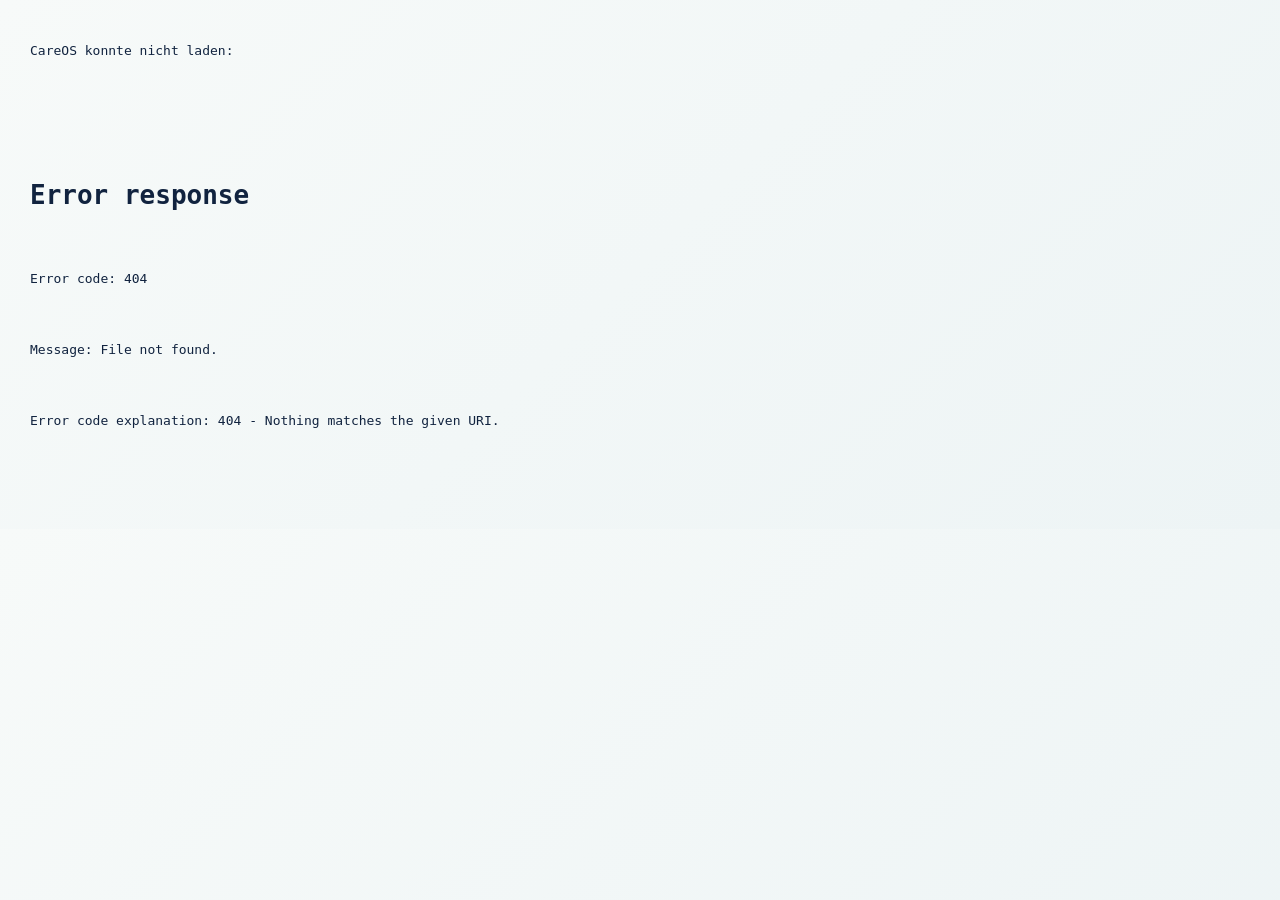
==== app/static/index.html @ ce286d82 "Publish runnable clinician-first V8 UI" ====
<!doctype html>
<html lang="de">
<head>
<meta charset="utf-8"/><meta name="viewport" content="width=device-width,initial-scale=1"/>
<title>CareOS V8 · Clinician Pilot</title>
<style>
:root{--ink:#11233f;--muted:#718096;--line:#e7edf3;--bg:#f4f8f7;--card:#fff;--green:#138a61;--green2:#eaf7f1;--blue:#326ce5;--blue2:#edf4ff;--red:#d64c4c;--red2:#fff0f0;--amber:#b87918;--amber2:#fff7e8;--shadow:0 16px 45px rgba(32,54,74,.08)}*{box-sizing:border-box}body{margin:0;font-family:Inter,ui-sans-serif,system-ui,-apple-system,Segoe UI,sans-serif;color:var(--ink);background:linear-gradient(135deg,#f7faf9,#edf4f5)}button,input{font:inherit}.shell{min-height:100vh;display:grid;grid-template-columns:230px 1fr}.side{background:rgba(255,255,255,.86);border-right:1px solid var(--line);padding:24px 18px;backdrop-filter:blur(12px);position:sticky;top:0;height:100vh}.brand{font-size:25px;font-weight:850;letter-spacing:-.5px;margin:3px 10px 28px}.brand b{color:var(--green)}.pill{display:inline-block;font-size:11px;padding:3px 7px;border-radius:999px;background:var(--green2);color:var(--green);vertical-align:3px;margin-left:5px}.nav{display:grid;gap:7px}.nav button{border:0;background:transparent;text-align:left;padding:12px 13px;border-radius:12px;color:#34445e;cursor:pointer}.nav button.active{background:var(--green2);color:#075c40;font-weight:750}.side-note{position:absolute;left:18px;right:18px;bottom:22px;border:1px solid var(--line);border-radius:16px;padding:15px;background:#fbfdfd}.side-note strong{display:block;margin-bottom:7px}.side-note small{color:var(--muted);line-height:1.45}.main{padding:26px;max-width:1500px;width:100%;margin:auto}.top{display:flex;align-items:center;justify-content:space-between;margin-bottom:20px}.top h1{font-size:31px;letter-spacing:-1px;margin:0}.sub{color:var(--muted);margin-top:5px}.status{background:white;border:1px solid var(--line);padding:8px 12px;border-radius:999px;font-size:13px}.status:before{content:"";display:inline-block;width:8px;height:8px;border-radius:50%;background:#29b177;margin-right:8px}.grid{display:grid;grid-template-columns:315px minmax(440px,1fr) 310px;gap:16px}.card{background:rgba(255,255,255,.94);border:1px solid var(--line);border-radius:20px;box-shadow:var(--shadow)}.patients{padding:16px}.search{width:100%;border:1px solid var(--line);background:#f9fbfc;border-radius:12px;padding:11px 12px;outline:none}.search:focus{border-color:#a8cfbd;box-shadow:0 0 0 3px #e9f6f0}.patient-list{display:grid;gap:9px;margin-top:14px}.patient{border:1px solid var(--line);border-radius:14px;padding:13px;cursor:pointer;display:grid;grid-template-columns:42px 1fr auto;gap:10px;align-items:center;background:white}.patient.active{border-color:#5fbb94;box-shadow:0 0 0 2px #eaf7f1}.avatar{width:42px;height:42px;border-radius:50%;display:grid;place-items:center;background:linear-gradient(135deg,#d8efe4,#e8efff);font-weight:800}.patient strong{font-size:14px}.meta{font-size:11px;color:var(--muted);margin-top:3px}.badge{font-size:10px;padding:5px 7px;border-radius:999px;white-space:nowrap}.attention{background:var(--red2);color:var(--red)}.review{background:var(--amber2);color:var(--amber)}.ready{background:var(--green2);color:var(--green)}.focus{padding:20px}.patient-head{display:flex;justify-content:space-between;align-items:start;border-bottom:1px solid var(--line);padding-bottom:15px}.patient-head h2{margin:0;font-size:24px}.tabs{display:flex;gap:8px;margin:14px 0 18px}.tabs button{border:0;border-radius:10px;padding:8px 10px;background:#f4f7f9;color:#52627b;cursor:pointer}.tabs .active{background:var(--green2);color:var(--green);font-weight:750}.focus h3{font-size:20px;margin:6px 0 4px}.fact-grid{display:grid;gap:10px;margin:15px 0}.fact{display:grid;grid-template-columns:8px 1fr auto;gap:11px;border:1px solid var(--line);border-radius:14px;padding:13px;align-items:center}.fact:before{content:"";height:100%;border-radius:999px;background:var(--blue)}.fact.danger:before{background:var(--red)}.fact.success:before{background:var(--green)}.fact.warning:before{background:#d99a33}.fact b{display:block;font-size:13px;margin-bottom:4px}.fact .value{font-size:14px}.source{font-size:11px;color:var(--muted);margin-top:4px}.jump{border:1px solid var(--line);background:#fff;border-radius:10px;padding:7px 9px;cursor:pointer;color:#516179}.next{margin-top:14px;border-radius:14px;padding:13px;background:var(--green2);color:#155b43;font-size:13px}.ask{margin-top:14px;display:flex;gap:8px}.ask input{flex:1;border:1px solid var(--line);border-radius:12px;padding:11px}.ask button,.primary{border:0;background:var(--green);color:white;border-radius:12px;padding:11px 14px;font-weight:750;cursor:pointer}.answer{margin-top:9px;background:#f8fafb;border:1px solid var(--line);border-radius:12px;padding:11px;font-size:13px;display:none}.timeline{padding:18px}.timeline h3{margin:0 0 12px}.filterbar{display:flex;gap:8px;margin-bottom:12px}.filterbar input{flex:1;border:1px solid var(--line);border-radius:11px;padding:10px}.timeline-list{display:grid;gap:5px;max-height:590px;overflow:auto;padding-right:4px}.event{display:grid;grid-template-columns:48px 66px 1fr;gap:10px;padding:10px 3px;border-bottom:1px solid #edf1f4}.event .time{font-size:11px;color:var(--muted)}.chip{align-self:start;text-align:center;font-size:10px;padding:4px 6px;border-radius:7px;background:var(--blue2);color:var(--blue)}.chip.red{background:var(--red2);color:var(--red)}.chip.mint{background:var(--green2);color:var(--green)}.chip.orange{background:#fff3e7;color:#b26718}.chip.violet{background:#f2edff;color:#7356c8}.chip.gray{background:#f0f3f5;color:#647181}.event strong{font-size:12.5px}.event p{margin:3px 0;color:#4f6077;font-size:12px;line-height:1.35}.event small{color:#91a0b1}.footerline{display:flex;gap:9px;margin-top:16px;flex-wrap:wrap}.ghost{border:1px solid var(--line);background:white;border-radius:11px;padding:9px 11px;cursor:pointer;color:#3e5068}.overlay{position:fixed;inset:0;background:rgba(18,35,55,.34);display:none;align-items:flex-start;justify-content:center;padding-top:12vh;z-index:5}.overlay.show{display:flex}.modal{width:min(650px,90vw);background:white;border-radius:19px;box-shadow:0 30px 90px rgba(0,0,0,.2);padding:18px}.modal input{width:100%;padding:13px;border:1px solid var(--line);border-radius:12px}.cmds{display:grid;gap:6px;margin-top:10px}.cmd{padding:10px;border-radius:10px;background:#f7f9fa;cursor:pointer}.hint{font-size:11px;color:var(--muted);margin-top:8px}@media(max-width:1100px){.shell{grid-template-columns:78px 1fr}.side{padding:20px 10px}.brand{font-size:17px;margin-left:4px}.nav button{font-size:0}.nav button:before{font-size:18px}.side-note{display:none}.grid{grid-template-columns:270px 1fr}.timeline{grid-column:1/-1}}@media(max-width:760px){.shell{display:block}.side{height:auto;position:static;border-right:0;border-bottom:1px solid var(--line)}.nav{display:flex;overflow:auto}.nav button{font-size:12px;white-space:nowrap}.main{padding:14px}.top{align-items:flex-start}.top h1{font-size:25px}.grid{display:block}.patients,.focus,.timeline{margin-bottom:12px}}
</style>
</head>
<body>
<div class="shell">
<aside class="side"><div class="brand">Care<b>OS</b><span class="pill">V8</span></div><div class="nav"><button class="active" onclick="showHome()">◉ Versorgung</button><button onclick="documentMode()">▣ Dokumentation</button><button onclick="location.href='/platform'">⚙ Platform Lab</button></div><div class="side-note"><strong>Weniger suchen.<br/>Mehr Zeit für Patienten.</strong><small>FHIR + alte Dokumente + Pflege + Fax in einer ruhigen Arbeitsoberfläche. Synthetic pilot only.</small></div></aside>
<main class="main"><div class="top"><div><h1>Was braucht gerade dich?</h1><div class="sub">Ein Patient. Die wenigen Dinge, die jetzt zählen. Jede Aussage mit Quelle.</div></div><div class="status">Im Dienst · Pilot</div></div>
<div class="grid">
<section class="card patients"><input id="patientSearch" class="search" placeholder="Patient suchen · Ctrl+K"/><div id="patients" class="patient-list"></div></section>
<section class="card focus"><div class="patient-head"><div><h2 id="pname">Patient</h2><div id="pmeta" class="meta"></div></div><span id="pstatus" class="badge ready"></span></div><div class="tabs"><button class="active" onclick="showHome()">Heute</button><button onclick="showTimeline()">Verlauf</button><button onclick="documentMode()">Dokumentation</button></div><h3 id="focusHeadline">—</h3><div id="facts" class="fact-grid"></div><div id="next" class="next"></div><div class="ask"><input id="askInput" placeholder="Im Verlauf fragen, z. B. „letzte Nierenfunktion“"/><button onclick="askHistory()">Finden</button></div><div id="answer" class="answer"></div><div class="footerline"><button class="ghost" onclick="showTimeline()">V · Vollständiger Verlauf</button><button class="ghost" onclick="documentMode()">N · Notiz dokumentieren</button><button class="ghost" onclick="location.href='/platform'">Platform Lab →</button></div></section>
<section class="card timeline"><h3>Patientenverlauf</h3><div class="filterbar"><input id="timelineSearch" placeholder="/ Verlauf durchsuchen" oninput="loadTimeline(this.value)"/></div><div id="timeline" class="timeline-list"></div></section>
</div></main></div>
<div id="palette" class="overlay" onclick="if(event.target===this)closePalette()"><div class="modal"><input id="paletteInput" placeholder="Patient oder Aktion suchen…" oninput="renderPalette(this.value)"/><div id="commands" class="cmds"></div><div class="hint">Enter/Click auswählen · Esc schließen</div></div></div>
<script>
let patients=[],current='farid';const $=id=>document.getElementById(id);
async function api(url,opts){const r=await fetch(url,opts);if(!r.ok)throw new Error(await r.text());return r.json()}
function toneClass(status){return status==='attention'?'attention':status==='review'?'review':'ready'}
async function init(){patients=await api('/api/patients');renderPatients();await selectPatient(current);$('patientSearch').addEventListener('input',e=>renderPatients(e.target.value));renderPalette('')}
function renderPatients(q=''){const n=q.toLowerCase();$('patients').innerHTML=patients.filter(p=>!n||(`${p.name} ${p.patient_no}`).toLowerCase().includes(n)).map(p=>`<div class="patient ${p.id===current?'active':''}" onclick="selectPatient('${p.id}')"><div class="avatar">${p.initials}</div><div><strong>${p.name}</strong><div class="meta">${p.dob} · ${p.ward}</div></div><span class="badge ${toneClass(p.status)}">${p.status_label}</span></div>`).join('')}
async function selectPatient(id){current=id;const p=patients.find(x=>x.id===id);$('pname').textContent=p.name;$('pmeta').textContent=`${p.dob} · ID ${p.patient_no} · ${p.ward}`;$('pstatus').textContent=p.status_label;$('pstatus').className='badge '+toneClass(p.status);renderPatients($('patientSearch').value);await Promise.all([loadFocus(),loadTimeline('')])}
async function loadFocus(){const f=await api(`/api/patients/${current}/focus`);$('focusHeadline').textContent=f.headline;$('facts').innerHTML=f.facts.map(x=>`<div class="fact ${x.tone}"><div></div><div><b>${x.label}</b><div class="value">${x.value}</div><div class="source">Quelle: ${x.source}</div></div><button class="jump" onclick="jumpSearch('${(x.search||'').replaceAll("'","\\'")}')">Quelle</button></div>`).join('');$('next').textContent='Nächster Schritt · '+f.next_action}
async function loadTimeline(q=''){const data=await api(`/api/patients/${current}/timeline?q=${encodeURIComponent(q)}`);$('timeline').innerHTML=data.items.length?data.items.map(x=>`<div class="event"><div class="time">${x.day}<br>${x.time}</div><span class="chip ${x.source_class||''}">${x.source}</span><div><strong>${x.title}</strong><p>${x.summary}</p><small>${x.source_ref||x.author||''}</small></div></div>`).join(''):'<div class="meta">Nichts Eindeutiges gefunden. CareOS erfindet keinen Treffer.</div>'}
function jumpSearch(q){$('timelineSearch').value=q;loadTimeline(q);$('timelineSearch').focus()}
async function askHistory(){const q=$('askInput').value.trim();const box=$('answer');if(!q)return;let term=q;if(/nieren|kreat|egfr/i.test(q))term='Krea';else if(/allerg|antibiot/i.test(q))term='Allerg';else if(/medik/i.test(q))term='Ramipril';const data=await api(`/api/patients/${current}/timeline?q=${encodeURIComponent(term)}`);box.style.display='block';box.innerHTML=data.items.length?`<b>${data.items[0].title}</b><br>${data.items[0].summary}<div class="source">Quelle: ${data.items[0].source_ref||data.items[0].source}</div>`:'Nichts Eindeutiges gefunden. Bitte Verlauf oder Primärquelle prüfen.'}
function showHome(){loadFocus();document.querySelector('.focus').scrollIntoView({behavior:'smooth',block:'start'})}
function showTimeline(){$('timelineSearch').focus();document.querySelector('.timeline').scrollIntoView({behavior:'smooth',block:'start'})}
async function documentMode(){try{const d=await api(`/api/patients/${current}/documentation`);$('focusHeadline').textContent='Einmal dokumentieren. Mehrfach vorbereiten.';$('facts').innerHTML=`<div class="fact success"><div></div><div><b>Originale Notiz</b><div class="value">${d.note}</div><div class="source">Quelle bleibt unverändert erhalten.</div></div></div><div class="fact"><div></div><div><b>Übergabe vorbereitet</b><div class="value">${d.handover}</div></div></div><div class="fact warning"><div></div><div><b>Aufgaben erkannt</b><div class="value">${d.tasks.join(' · ')}</div></div></div>`;$('next').textContent='Menschliche Freigabe erforderlich · keine automatische klinische Übernahme.'}catch(e){$('focusHeadline').textContent='Für diesen synthetischen Fall liegt keine Dokumentationsdemo vor.'}}
function openPalette(){renderPalette('');$('palette').classList.add('show');setTimeout(()=>$('paletteInput').focus(),20)}function closePalette(){$('palette').classList.remove('show');$('paletteInput').blur()}
function renderPalette(q){q=(q||'').toLowerCase();let cmds=[...patients.map(p=>({label:'Patient · '+p.name,action:()=>{selectPatient(p.id);closePalette()}})),{label:'Aktion · Verlauf durchsuchen',action:()=>{closePalette();showTimeline()}},{label:'Aktion · Neue Dokumentation',action:()=>{closePalette();documentMode()}},{label:'Engineering · Platform Lab',action:()=>location.href='/platform'}].filter(x=>!q||x.label.toLowerCase().includes(q));$('commands').innerHTML=cmds.map((x,i)=>`<div class="cmd" data-i="${i}">${x.label}</div>`).join('');[...$('commands').children].forEach((el,i)=>el.onclick=cmds[i].action)}
document.addEventListener('keydown',e=>{const typing=['INPUT','TEXTAREA'].includes(document.activeElement.tagName);if((e.ctrlKey||e.metaKey)&&e.key.toLowerCase()==='k'){e.preventDefault();openPalette();return}if(e.key==='Escape'){closePalette();return}if(typing)return;if(e.key.toLowerCase()==='v')showTimeline();if(e.key.toLowerCase()==='n')documentMode();if(e.key==='/'){e.preventDefault();showTimeline()}});init().catch(e=>document.body.innerHTML='<pre style="padding:30px">CareOS konnte nicht laden: '+e.message+'</pre>')
</script>
</body></html>
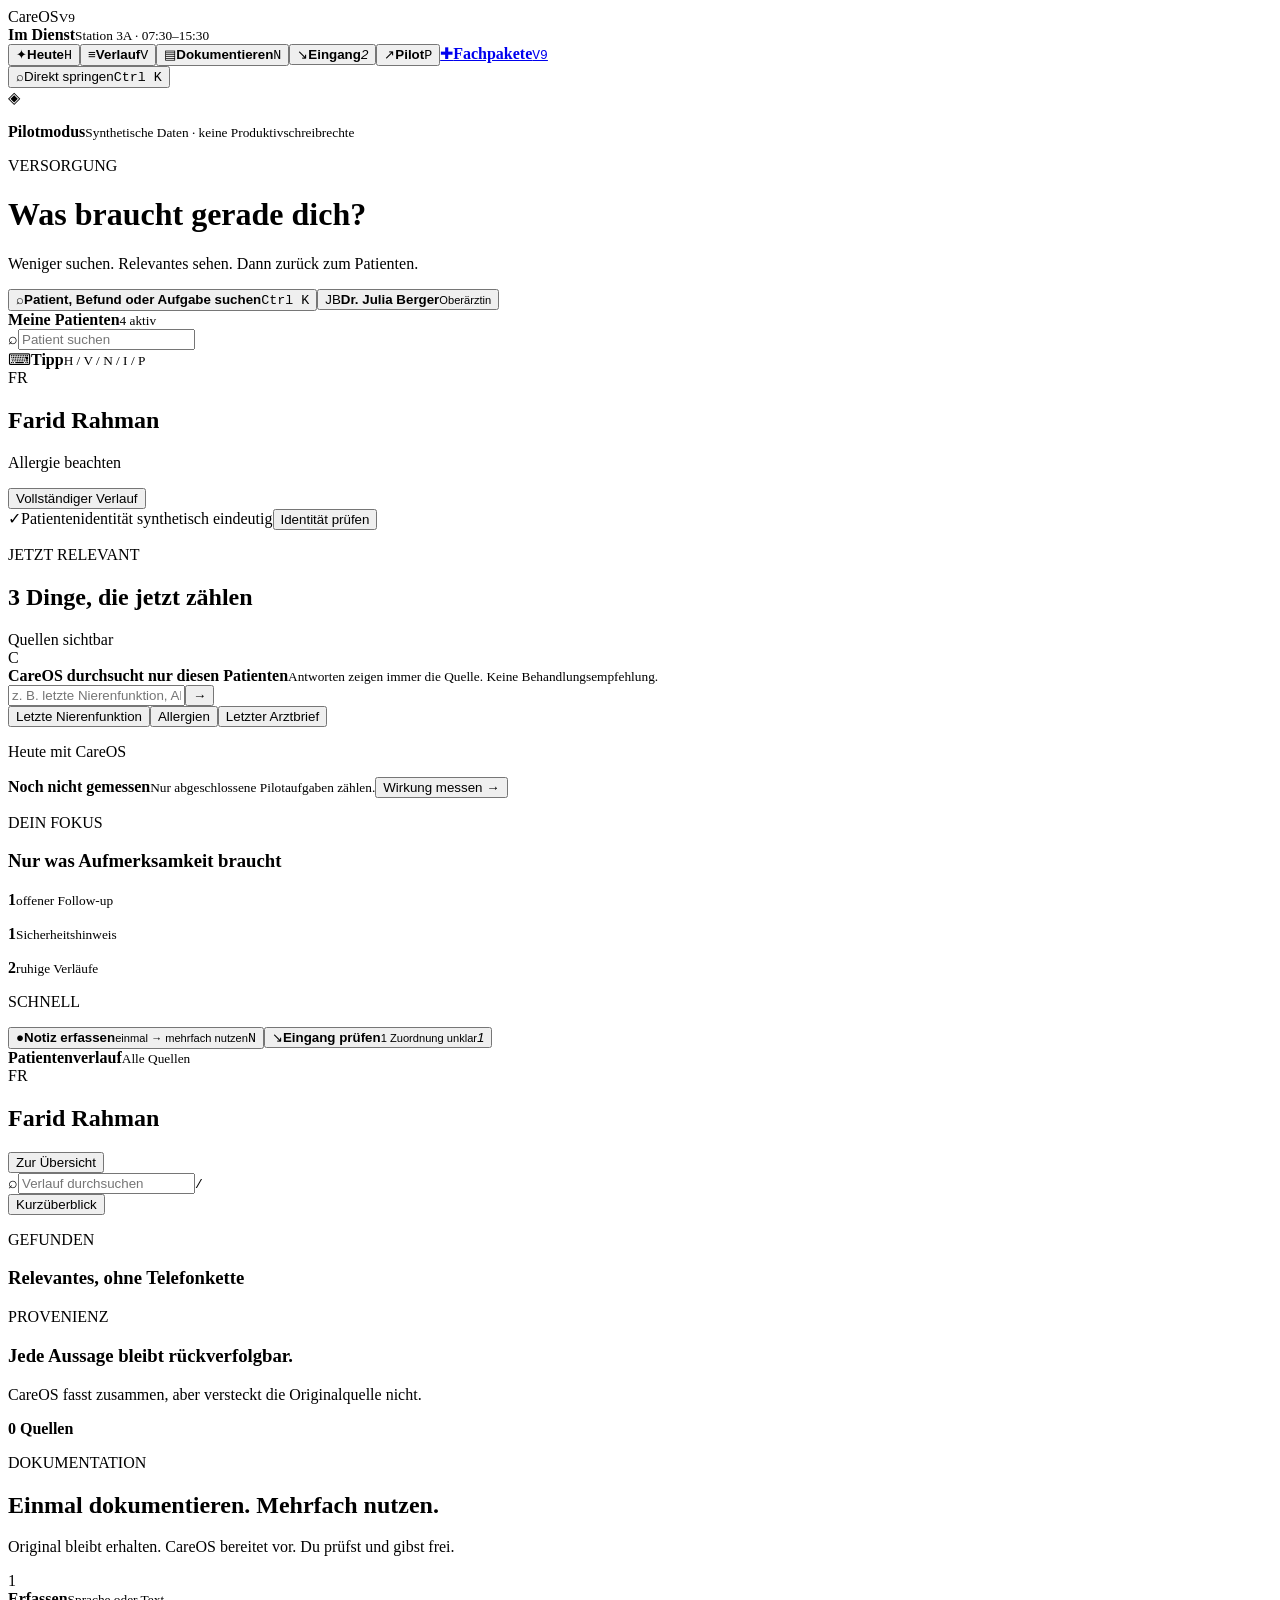
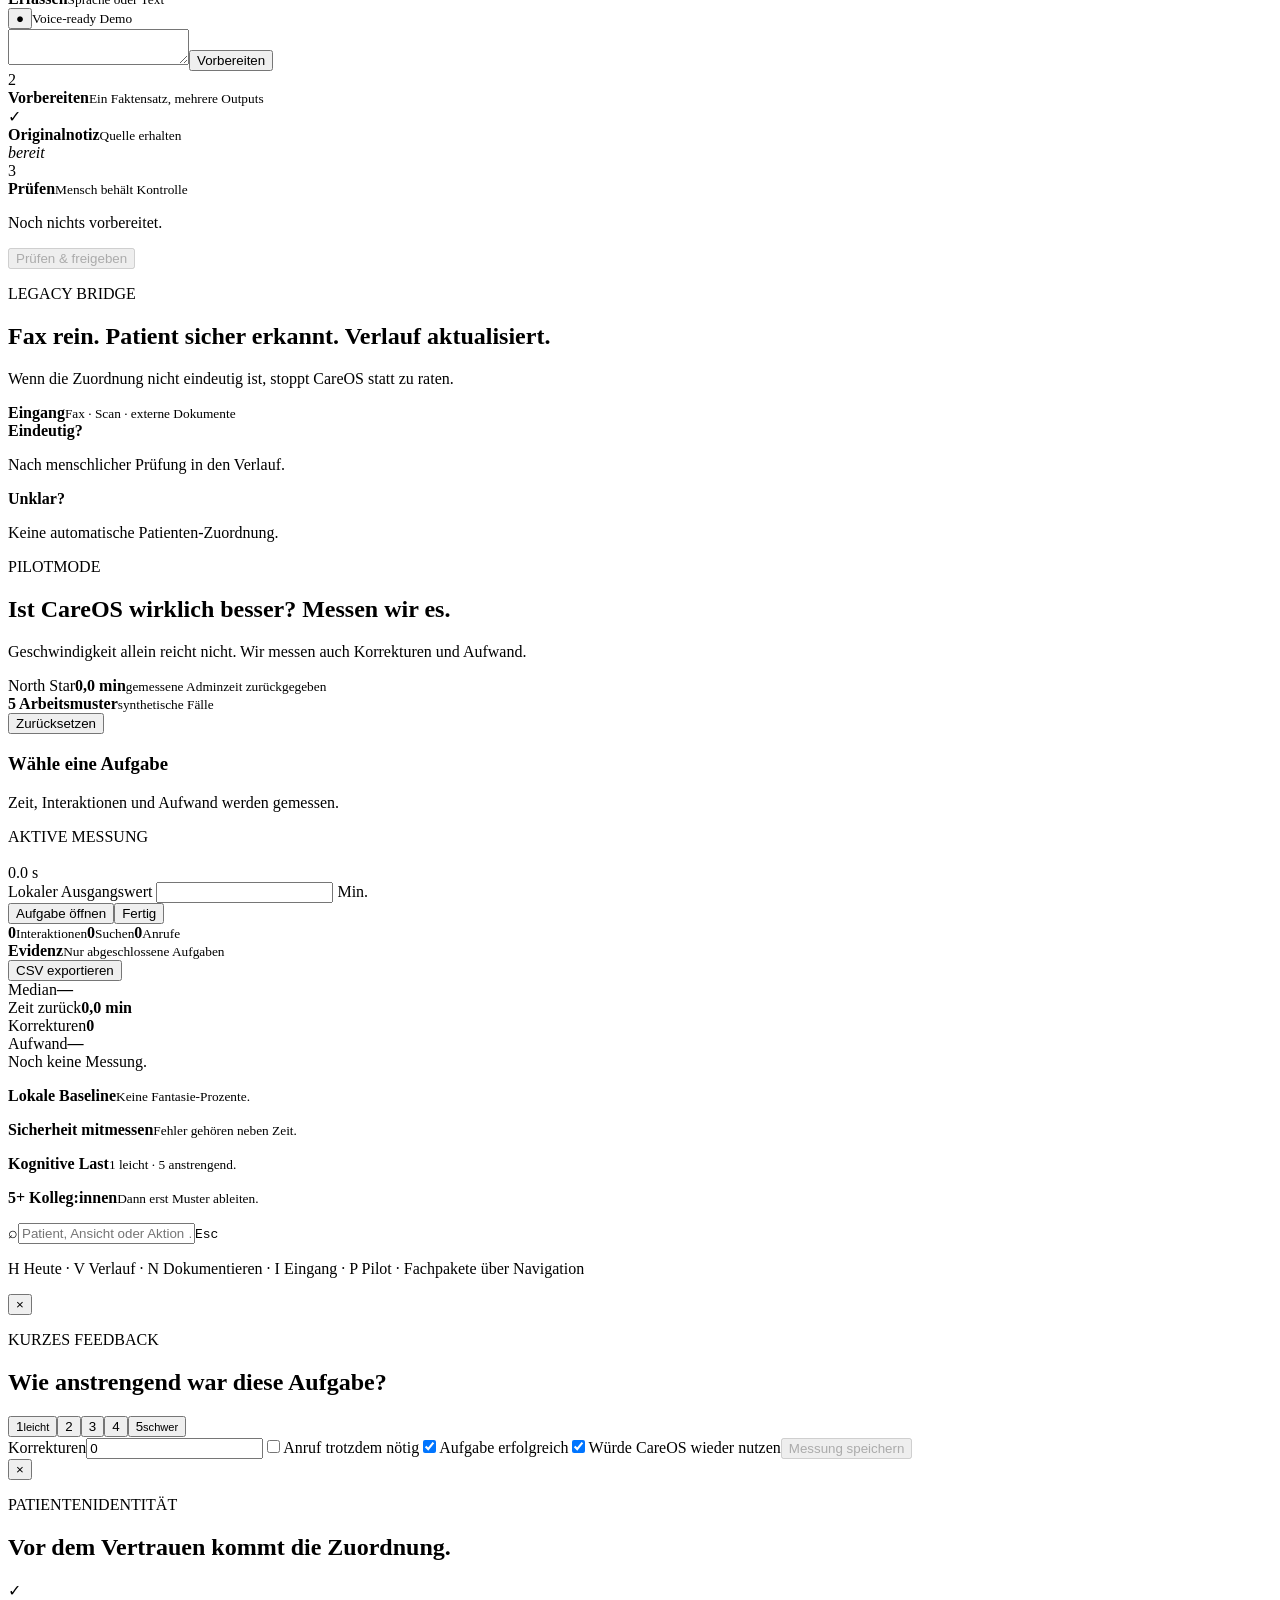
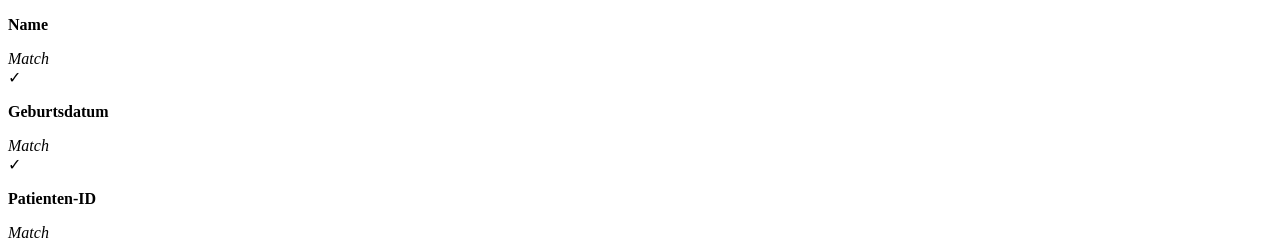
==== commit 8b6b9065: "Ship V9 clinician home with specialty navigation" ====
--- a/app/static/index.html
+++ b/app/static/index.html
@@ -1,38 +1,7 @@
-<!doctype html>
-<html lang="de">
-<head>
-<meta charset="utf-8"/><meta name="viewport" content="width=device-width,initial-scale=1"/>
-<title>CareOS V8 · Clinician Pilot</title>
-<style>
-:root{--ink:#11233f;--muted:#718096;--line:#e7edf3;--bg:#f4f8f7;--card:#fff;--green:#138a61;--green2:#eaf7f1;--blue:#326ce5;--blue2:#edf4ff;--red:#d64c4c;--red2:#fff0f0;--amber:#b87918;--amber2:#fff7e8;--shadow:0 16px 45px rgba(32,54,74,.08)}*{box-sizing:border-box}body{margin:0;font-family:Inter,ui-sans-serif,system-ui,-apple-system,Segoe UI,sans-serif;color:var(--ink);background:linear-gradient(135deg,#f7faf9,#edf4f5)}button,input{font:inherit}.shell{min-height:100vh;display:grid;grid-template-columns:230px 1fr}.side{background:rgba(255,255,255,.86);border-right:1px solid var(--line);padding:24px 18px;backdrop-filter:blur(12px);position:sticky;top:0;height:100vh}.brand{font-size:25px;font-weight:850;letter-spacing:-.5px;margin:3px 10px 28px}.brand b{color:var(--green)}.pill{display:inline-block;font-size:11px;padding:3px 7px;border-radius:999px;background:var(--green2);color:var(--green);vertical-align:3px;margin-left:5px}.nav{display:grid;gap:7px}.nav button{border:0;background:transparent;text-align:left;padding:12px 13px;border-radius:12px;color:#34445e;cursor:pointer}.nav button.active{background:var(--green2);color:#075c40;font-weight:750}.side-note{position:absolute;left:18px;right:18px;bottom:22px;border:1px solid var(--line);border-radius:16px;padding:15px;background:#fbfdfd}.side-note strong{display:block;margin-bottom:7px}.side-note small{color:var(--muted);line-height:1.45}.main{padding:26px;max-width:1500px;width:100%;margin:auto}.top{display:flex;align-items:center;justify-content:space-between;margin-bottom:20px}.top h1{font-size:31px;letter-spacing:-1px;margin:0}.sub{color:var(--muted);margin-top:5px}.status{background:white;border:1px solid var(--line);padding:8px 12px;border-radius:999px;font-size:13px}.status:before{content:"";display:inline-block;width:8px;height:8px;border-radius:50%;background:#29b177;margin-right:8px}.grid{display:grid;grid-template-columns:315px minmax(440px,1fr) 310px;gap:16px}.card{background:rgba(255,255,255,.94);border:1px solid var(--line);border-radius:20px;box-shadow:var(--shadow)}.patients{padding:16px}.search{width:100%;border:1px solid var(--line);background:#f9fbfc;border-radius:12px;padding:11px 12px;outline:none}.search:focus{border-color:#a8cfbd;box-shadow:0 0 0 3px #e9f6f0}.patient-list{display:grid;gap:9px;margin-top:14px}.patient{border:1px solid var(--line);border-radius:14px;padding:13px;cursor:pointer;display:grid;grid-template-columns:42px 1fr auto;gap:10px;align-items:center;background:white}.patient.active{border-color:#5fbb94;box-shadow:0 0 0 2px #eaf7f1}.avatar{width:42px;height:42px;border-radius:50%;display:grid;place-items:center;background:linear-gradient(135deg,#d8efe4,#e8efff);font-weight:800}.patient strong{font-size:14px}.meta{font-size:11px;color:var(--muted);margin-top:3px}.badge{font-size:10px;padding:5px 7px;border-radius:999px;white-space:nowrap}.attention{background:var(--red2);color:var(--red)}.review{background:var(--amber2);color:var(--amber)}.ready{background:var(--green2);color:var(--green)}.focus{padding:20px}.patient-head{display:flex;justify-content:space-between;align-items:start;border-bottom:1px solid var(--line);padding-bottom:15px}.patient-head h2{margin:0;font-size:24px}.tabs{display:flex;gap:8px;margin:14px 0 18px}.tabs button{border:0;border-radius:10px;padding:8px 10px;background:#f4f7f9;color:#52627b;cursor:pointer}.tabs .active{background:var(--green2);color:var(--green);font-weight:750}.focus h3{font-size:20px;margin:6px 0 4px}.fact-grid{display:grid;gap:10px;margin:15px 0}.fact{display:grid;grid-template-columns:8px 1fr auto;gap:11px;border:1px solid var(--line);border-radius:14px;padding:13px;align-items:center}.fact:before{content:"";height:100%;border-radius:999px;background:var(--blue)}.fact.danger:before{background:var(--red)}.fact.success:before{background:var(--green)}.fact.warning:before{background:#d99a33}.fact b{display:block;font-size:13px;margin-bottom:4px}.fact .value{font-size:14px}.source{font-size:11px;color:var(--muted);margin-top:4px}.jump{border:1px solid var(--line);background:#fff;border-radius:10px;padding:7px 9px;cursor:pointer;color:#516179}.next{margin-top:14px;border-radius:14px;padding:13px;background:var(--green2);color:#155b43;font-size:13px}.ask{margin-top:14px;display:flex;gap:8px}.ask input{flex:1;border:1px solid var(--line);border-radius:12px;padding:11px}.ask button,.primary{border:0;background:var(--green);color:white;border-radius:12px;padding:11px 14px;font-weight:750;cursor:pointer}.answer{margin-top:9px;background:#f8fafb;border:1px solid var(--line);border-radius:12px;padding:11px;font-size:13px;display:none}.timeline{padding:18px}.timeline h3{margin:0 0 12px}.filterbar{display:flex;gap:8px;margin-bottom:12px}.filterbar input{flex:1;border:1px solid var(--line);border-radius:11px;padding:10px}.timeline-list{display:grid;gap:5px;max-height:590px;overflow:auto;padding-right:4px}.event{display:grid;grid-template-columns:48px 66px 1fr;gap:10px;padding:10px 3px;border-bottom:1px solid #edf1f4}.event .time{font-size:11px;color:var(--muted)}.chip{align-self:start;text-align:center;font-size:10px;padding:4px 6px;border-radius:7px;background:var(--blue2);color:var(--blue)}.chip.red{background:var(--red2);color:var(--red)}.chip.mint{background:var(--green2);color:var(--green)}.chip.orange{background:#fff3e7;color:#b26718}.chip.violet{background:#f2edff;color:#7356c8}.chip.gray{background:#f0f3f5;color:#647181}.event strong{font-size:12.5px}.event p{margin:3px 0;color:#4f6077;font-size:12px;line-height:1.35}.event small{color:#91a0b1}.footerline{display:flex;gap:9px;margin-top:16px;flex-wrap:wrap}.ghost{border:1px solid var(--line);background:white;border-radius:11px;padding:9px 11px;cursor:pointer;color:#3e5068}.overlay{position:fixed;inset:0;background:rgba(18,35,55,.34);display:none;align-items:flex-start;justify-content:center;padding-top:12vh;z-index:5}.overlay.show{display:flex}.modal{width:min(650px,90vw);background:white;border-radius:19px;box-shadow:0 30px 90px rgba(0,0,0,.2);padding:18px}.modal input{width:100%;padding:13px;border:1px solid var(--line);border-radius:12px}.cmds{display:grid;gap:6px;margin-top:10px}.cmd{padding:10px;border-radius:10px;background:#f7f9fa;cursor:pointer}.hint{font-size:11px;color:var(--muted);margin-top:8px}@media(max-width:1100px){.shell{grid-template-columns:78px 1fr}.side{padding:20px 10px}.brand{font-size:17px;margin-left:4px}.nav button{font-size:0}.nav button:before{font-size:18px}.side-note{display:none}.grid{grid-template-columns:270px 1fr}.timeline{grid-column:1/-1}}@media(max-width:760px){.shell{display:block}.side{height:auto;position:static;border-right:0;border-bottom:1px solid var(--line)}.nav{display:flex;overflow:auto}.nav button{font-size:12px;white-space:nowrap}.main{padding:14px}.top{align-items:flex-start}.top h1{font-size:25px}.grid{display:block}.patients,.focus,.timeline{margin-bottom:12px}}
-</style>
-</head>
-<body>
-<div class="shell">
-<aside class="side"><div class="brand">Care<b>OS</b><span class="pill">V8</span></div><div class="nav"><button class="active" onclick="showHome()">◉ Versorgung</button><button onclick="documentMode()">▣ Dokumentation</button><button onclick="location.href='/platform'">⚙ Platform Lab</button></div><div class="side-note"><strong>Weniger suchen.<br/>Mehr Zeit für Patienten.</strong><small>FHIR + alte Dokumente + Pflege + Fax in einer ruhigen Arbeitsoberfläche. Synthetic pilot only.</small></div></aside>
-<main class="main"><div class="top"><div><h1>Was braucht gerade dich?</h1><div class="sub">Ein Patient. Die wenigen Dinge, die jetzt zählen. Jede Aussage mit Quelle.</div></div><div class="status">Im Dienst · Pilot</div></div>
-<div class="grid">
-<section class="card patients"><input id="patientSearch" class="search" placeholder="Patient suchen · Ctrl+K"/><div id="patients" class="patient-list"></div></section>
-<section class="card focus"><div class="patient-head"><div><h2 id="pname">Patient</h2><div id="pmeta" class="meta"></div></div><span id="pstatus" class="badge ready"></span></div><div class="tabs"><button class="active" onclick="showHome()">Heute</button><button onclick="showTimeline()">Verlauf</button><button onclick="documentMode()">Dokumentation</button></div><h3 id="focusHeadline">—</h3><div id="facts" class="fact-grid"></div><div id="next" class="next"></div><div class="ask"><input id="askInput" placeholder="Im Verlauf fragen, z. B. „letzte Nierenfunktion“"/><button onclick="askHistory()">Finden</button></div><div id="answer" class="answer"></div><div class="footerline"><button class="ghost" onclick="showTimeline()">V · Vollständiger Verlauf</button><button class="ghost" onclick="documentMode()">N · Notiz dokumentieren</button><button class="ghost" onclick="location.href='/platform'">Platform Lab →</button></div></section>
-<section class="card timeline"><h3>Patientenverlauf</h3><div class="filterbar"><input id="timelineSearch" placeholder="/ Verlauf durchsuchen" oninput="loadTimeline(this.value)"/></div><div id="timeline" class="timeline-list"></div></section>
-</div></main></div>
-<div id="palette" class="overlay" onclick="if(event.target===this)closePalette()"><div class="modal"><input id="paletteInput" placeholder="Patient oder Aktion suchen…" oninput="renderPalette(this.value)"/><div id="commands" class="cmds"></div><div class="hint">Enter/Click auswählen · Esc schließen</div></div></div>
-<script>
-let patients=[],current='farid';const $=id=>document.getElementById(id);
-async function api(url,opts){const r=await fetch(url,opts);if(!r.ok)throw new Error(await r.text());return r.json()}
-function toneClass(status){return status==='attention'?'attention':status==='review'?'review':'ready'}
-async function init(){patients=await api('/api/patients');renderPatients();await selectPatient(current);$('patientSearch').addEventListener('input',e=>renderPatients(e.target.value));renderPalette('')}
-function renderPatients(q=''){const n=q.toLowerCase();$('patients').innerHTML=patients.filter(p=>!n||(`${p.name} ${p.patient_no}`).toLowerCase().includes(n)).map(p=>`<div class="patient ${p.id===current?'active':''}" onclick="selectPatient('${p.id}')"><div class="avatar">${p.initials}</div><div><strong>${p.name}</strong><div class="meta">${p.dob} · ${p.ward}</div></div><span class="badge ${toneClass(p.status)}">${p.status_label}</span></div>`).join('')}
-async function selectPatient(id){current=id;const p=patients.find(x=>x.id===id);$('pname').textContent=p.name;$('pmeta').textContent=`${p.dob} · ID ${p.patient_no} · ${p.ward}`;$('pstatus').textContent=p.status_label;$('pstatus').className='badge '+toneClass(p.status);renderPatients($('patientSearch').value);await Promise.all([loadFocus(),loadTimeline('')])}
-async function loadFocus(){const f=await api(`/api/patients/${current}/focus`);$('focusHeadline').textContent=f.headline;$('facts').innerHTML=f.facts.map(x=>`<div class="fact ${x.tone}"><div></div><div><b>${x.label}</b><div class="value">${x.value}</div><div class="source">Quelle: ${x.source}</div></div><button class="jump" onclick="jumpSearch('${(x.search||'').replaceAll("'","\\'")}')">Quelle</button></div>`).join('');$('next').textContent='Nächster Schritt · '+f.next_action}
-async function loadTimeline(q=''){const data=await api(`/api/patients/${current}/timeline?q=${encodeURIComponent(q)}`);$('timeline').innerHTML=data.items.length?data.items.map(x=>`<div class="event"><div class="time">${x.day}<br>${x.time}</div><span class="chip ${x.source_class||''}">${x.source}</span><div><strong>${x.title}</strong><p>${x.summary}</p><small>${x.source_ref||x.author||''}</small></div></div>`).join(''):'<div class="meta">Nichts Eindeutiges gefunden. CareOS erfindet keinen Treffer.</div>'}
-function jumpSearch(q){$('timelineSearch').value=q;loadTimeline(q);$('timelineSearch').focus()}
-async function askHistory(){const q=$('askInput').value.trim();const box=$('answer');if(!q)return;let term=q;if(/nieren|kreat|egfr/i.test(q))term='Krea';else if(/allerg|antibiot/i.test(q))term='Allerg';else if(/medik/i.test(q))term='Ramipril';const data=await api(`/api/patients/${current}/timeline?q=${encodeURIComponent(term)}`);box.style.display='block';box.innerHTML=data.items.length?`<b>${data.items[0].title}</b><br>${data.items[0].summary}<div class="source">Quelle: ${data.items[0].source_ref||data.items[0].source}</div>`:'Nichts Eindeutiges gefunden. Bitte Verlauf oder Primärquelle prüfen.'}
-function showHome(){loadFocus();document.querySelector('.focus').scrollIntoView({behavior:'smooth',block:'start'})}
-function showTimeline(){$('timelineSearch').focus();document.querySelector('.timeline').scrollIntoView({behavior:'smooth',block:'start'})}
-async function documentMode(){try{const d=await api(`/api/patients/${current}/documentation`);$('focusHeadline').textContent='Einmal dokumentieren. Mehrfach vorbereiten.';$('facts').innerHTML=`<div class="fact success"><div></div><div><b>Originale Notiz</b><div class="value">${d.note}</div><div class="source">Quelle bleibt unverändert erhalten.</div></div></div><div class="fact"><div></div><div><b>Übergabe vorbereitet</b><div class="value">${d.handover}</div></div></div><div class="fact warning"><div></div><div><b>Aufgaben erkannt</b><div class="value">${d.tasks.join(' · ')}</div></div></div>`;$('next').textContent='Menschliche Freigabe erforderlich · keine automatische klinische Übernahme.'}catch(e){$('focusHeadline').textContent='Für diesen synthetischen Fall liegt keine Dokumentationsdemo vor.'}}
-function openPalette(){renderPalette('');$('palette').classList.add('show');setTimeout(()=>$('paletteInput').focus(),20)}function closePalette(){$('palette').classList.remove('show');$('paletteInput').blur()}
-function renderPalette(q){q=(q||'').toLowerCase();let cmds=[...patients.map(p=>({label:'Patient · '+p.name,action:()=>{selectPatient(p.id);closePalette()}})),{label:'Aktion · Verlauf durchsuchen',action:()=>{closePalette();showTimeline()}},{label:'Aktion · Neue Dokumentation',action:()=>{closePalette();documentMode()}},{label:'Engineering · Platform Lab',action:()=>location.href='/platform'}].filter(x=>!q||x.label.toLowerCase().includes(q));$('commands').innerHTML=cmds.map((x,i)=>`<div class="cmd" data-i="${i}">${x.label}</div>`).join('');[...$('commands').children].forEach((el,i)=>el.onclick=cmds[i].action)}
-document.addEventListener('keydown',e=>{const typing=['INPUT','TEXTAREA'].includes(document.activeElement.tagName);if((e.ctrlKey||e.metaKey)&&e.key.toLowerCase()==='k'){e.preventDefault();openPalette();return}if(e.key==='Escape'){closePalette();return}if(typing)return;if(e.key.toLowerCase()==='v')showTimeline();if(e.key.toLowerCase()==='n')documentMode();if(e.key==='/'){e.preventDefault();showTimeline()}});init().catch(e=>document.body.innerHTML='<pre style="padding:30px">CareOS konnte nicht laden: '+e.message+'</pre>')
-</script>
-</body></html>
+<!doctype html><html lang="de"><head><meta charset="utf-8"><meta name="viewport" content="width=device-width,initial-scale=1"><title>CareOS V9 — klinische Arbeit, ohne die Suche</title><link rel="stylesheet" href="/static/styles.css"></head><body><div class="shell"><aside class="sidebar"><div class="brand">Care<span>OS</span><small>V9</small></div><div class="shift-chip"><i></i><span><b>Im Dienst</b><small>Station 3A · 07:30–15:30</small></span></div><nav><button class="nav active" data-view="focus"><span>✦</span><b>Heute</b><kbd>H</kbd></button><button class="nav" data-view="history"><span>≡</span><b>Verlauf</b><kbd>V</kbd></button><button class="nav" data-view="docs"><span>▤</span><b>Dokumentieren</b><kbd>N</kbd></button><button class="nav" data-view="inbox"><span>↘</span><b>Eingang</b><em id="inboxCount">2</em></button><button class="nav" data-view="pilot"><span>↗</span><b>Pilot</b><kbd>P</kbd></button><a class="nav" href="/specialty"><span>✚</span><b>Fachpakete</b><kbd>V9</kbd></a></nav><div class="sidebar-bottom"><button class="command-hint" id="commandOpen"><span>⌕</span><span>Direkt springen</span><kbd>Ctrl K</kbd></button><div class="trust-mini"><span>◈</span><p><b>Pilotmodus</b><small>Synthetische Daten · keine Produktivschreibrechte</small></p></div></div></aside><main><header class="topbar"><div><p class="eyebrow" id="eyebrow">VERSORGUNG</p><h1 id="pageTitle">Was braucht gerade dich?</h1><p class="sub" id="pageSub">Weniger suchen. Relevantes sehen. Dann zurück zum Patienten.</p></div><div class="top-actions"><button class="top-search" id="topSearch"><span>⌕</span><b>Patient, Befund oder Aufgabe suchen</b><kbd>Ctrl K</kbd></button><button class="profile"><span class="avatar small">JB</span><span><b>Dr. Julia Berger</b><small>Oberärztin</small></span></button></div></header>
+<section class="view active" id="focusView"><div class="focus-grid"><aside class="patient-rail panel"><div class="rail-title"><span><b>Meine Patienten</b><small>4 aktiv</small></span></div><div class="patient-search"><span>⌕</span><input id="patientSearch" placeholder="Patient suchen"></div><div id="patientList" class="patient-list"></div><div class="rail-footer"><span>⌨</span><span><b>Tipp</b><small>H / V / N / I / P</small></span></div></aside><section class="focus-main"><article class="patient-hero panel"><div class="identity-line"><div class="identity-left"><span class="avatar" id="focusAvatar">FR</span><div><div class="name-line"><h2 id="focusName">Farid Rahman</h2><span class="patient-state attention" id="focusStatus">Allergie beachten</span></div><p id="focusMeta"></p></div></div><div><button class="quiet-btn" id="openHistoryBtn">Vollständiger Verlauf</button></div></div><div class="patient-safety-line"><span>✓</span><span id="identityProof">Patientenidentität synthetisch eindeutig</span><button id="identityDetails">Identität prüfen</button></div></article><article class="attention-card panel"><div class="attention-header"><div><p class="eyebrow">JETZT RELEVANT</p><h2 id="focusHeadline">3 Dinge, die jetzt zählen</h2></div><span class="calm-badge">Quellen sichtbar</span></div><div id="focusFacts" class="fact-grid"></div><div class="next-action safe" id="nextAction"></div></article><article class="ask-card panel"><div class="ask-head"><span class="care-orb">C</span><div><b>CareOS durchsucht nur diesen Patienten</b><small>Antworten zeigen immer die Quelle. Keine Behandlungsempfehlung.</small></div></div><div class="ask-box"><input id="askInput" placeholder="z. B. letzte Nierenfunktion, Allergien …"><button id="askBtn">→</button></div><div class="suggestions"><button data-q="Letzte Nierenfunktion">Letzte Nierenfunktion</button><button data-q="Allergien">Allergien</button><button data-q="Letzter Arztbrief">Letzter Arztbrief</button></div><div id="askAnswer" class="ask-answer hidden"></div></article></section><aside class="right-rail"><article class="time-card panel"><p>Heute mit CareOS</p><strong id="todaySaved">Noch nicht gemessen</strong><small>Nur abgeschlossene Pilotaufgaben zählen.</small><button class="text-link" data-view-jump="pilot">Wirkung messen →</button></article><article class="queue-card panel"><p class="eyebrow">DEIN FOKUS</p><h3>Nur was Aufmerksamkeit braucht</h3><div class="queue-row"><span class="dot warn"></span><p><b>1</b><small>offener Follow-up</small></p></div><div class="queue-row"><span class="dot red"></span><p><b>1</b><small>Sicherheitshinweis</small></p></div><div class="queue-row"><span class="dot green"></span><p><b>2</b><small>ruhige Verläufe</small></p></div></article><article class="quick-actions panel"><p class="eyebrow">SCHNELL</p><button data-view-jump="docs"><span>●</span><span><b>Notiz erfassen</b><small>einmal → mehrfach nutzen</small></span><kbd>N</kbd></button><button data-view-jump="inbox"><span>↘</span><span><b>Eingang prüfen</b><small>1 Zuordnung unklar</small></span><em>1</em></button></article></aside></div></section>
+<section class="view" id="historyView"><div class="history-layout"><aside class="patient-rail panel history-patients"><div class="rail-title"><span><b>Patientenverlauf</b><small>Alle Quellen</small></span></div><div id="historyPatientList" class="patient-list"></div></aside><section class="history-main panel"><div class="history-header"><div class="identity-left"><span class="avatar" id="historyAvatar">FR</span><div><h2 id="historyName">Farid Rahman</h2><p id="historyMeta"></p></div></div><button class="quiet-btn" id="backToFocus">Zur Übersicht</button></div><div class="history-tools"><div class="big-search"><span>⌕</span><input id="timelineSearch" placeholder="Verlauf durchsuchen"><kbd>/</kbd></div><button class="quiet-btn" id="summaryBtn">Kurzüberblick</button></div><div class="source-chips" id="sourceChips"></div><div id="summaryBanner" class="summary-banner hidden"></div><div class="timeline" id="timeline"></div></section><aside class="history-insights"><article class="panel insight-summary"><p class="eyebrow">GEFUNDEN</p><h3>Relevantes, ohne Telefonkette</h3><div id="historyHighlights"></div></article><article class="panel source-card"><p class="eyebrow">PROVENIENZ</p><h3>Jede Aussage bleibt rückverfolgbar.</h3><p>CareOS fasst zusammen, aber versteckt die Originalquelle nicht.</p><b id="sourceCount">0 Quellen</b></article></aside></div></section>
+<section class="view" id="docsView"><div class="workflow-title"><p class="eyebrow">DOKUMENTATION</p><h2>Einmal dokumentieren. Mehrfach nutzen.</h2><p>Original bleibt erhalten. CareOS bereitet vor. Du prüfst und gibst frei.</p></div><div class="docs-grid"><article class="panel doc-input"><div class="step"><span>1</span><div><b>Erfassen</b><small>Sprache oder Text</small></div></div><div class="voice-bar"><button id="voiceBtn">●</button><small>Voice-ready Demo</small></div><textarea id="docNote"></textarea><button class="primary wide" id="prepareDocs">Vorbereiten</button></article><article class="panel outputs"><div class="step"><span>2</span><div><b>Vorbereiten</b><small>Ein Faktensatz, mehrere Outputs</small></div></div><div id="outputFlow" class="output-flow"><div class="output ready"><span>✓</span><div><b>Originalnotiz</b><small>Quelle erhalten</small></div><em>bereit</em></div></div></article><article class="panel doc-review"><div class="step"><span>3</span><div><b>Prüfen</b><small>Mensch behält Kontrolle</small></div></div><div id="reviewContent" class="review-empty"><p>Noch nichts vorbereitet.</p></div><button class="primary wide" id="approveDocs" disabled>Prüfen & freigeben</button></article></div></section>
+<section class="view" id="inboxView"><div class="workflow-title"><p class="eyebrow">LEGACY BRIDGE</p><h2>Fax rein. Patient sicher erkannt. Verlauf aktualisiert.</h2><p>Wenn die Zuordnung nicht eindeutig ist, stoppt CareOS statt zu raten.</p></div><div class="inbox-grid"><section class="panel inbox-list"><div class="section-head"><div><b>Eingang</b><small>Fax · Scan · externe Dokumente</small></div></div><div id="inboxList"></div></section><section class="panel inbox-detail" id="inboxDetail"></section><aside class="inbox-principles"><article class="panel principle success"><b>Eindeutig?</b><p>Nach menschlicher Prüfung in den Verlauf.</p></article><article class="panel principle danger"><b>Unklar?</b><p>Keine automatische Patienten-Zuordnung.</p></article></aside></div></section>
+<section class="view" id="pilotView"><div class="pilot-head panel"><div><p class="eyebrow">PILOTMODE</p><h2>Ist CareOS wirklich besser? Messen wir es.</h2><p>Geschwindigkeit allein reicht nicht. Wir messen auch Korrekturen und Aufwand.</p></div><div class="north-star"><span>North Star</span><strong id="northStar">0,0 min</strong><small>gemessene Adminzeit zurückgegeben</small></div></div><div class="pilot-grid"><section class="panel pilot-tasks"><div class="section-head"><div><b>5 Arbeitsmuster</b><small>synthetische Fälle</small></div><button class="quiet-btn" id="resetPilot">Zurücksetzen</button></div><div id="pilotTasks"></div></section><section class="panel pilot-run"><div id="pilotIdle" class="pilot-idle"><h3>Wähle eine Aufgabe</h3><p>Zeit, Interaktionen und Aufwand werden gemessen.</p></div><div id="pilotActive" class="hidden"><p class="eyebrow">AKTIVE MESSUNG</p><h3 id="pilotTaskTitle"></h3><p id="pilotPrompt"></p><div id="timer" class="timer">0.0 s</div><label class="baseline">Lokaler Ausgangswert <span><input id="baseline" type="number"> Min.</span></label><div><button class="primary" id="openTask">Aufgabe öffnen</button><button class="quiet-btn" id="finishTask">Fertig</button></div><div class="run-stats"><span><b id="clickCount">0</b><small>Interaktionen</small></span><span><b id="searchCount">0</b><small>Suchen</small></span><span><b id="callCount">0</b><small>Anrufe</small></span></div></div></section><section class="panel evidence"><div class="section-head"><div><b>Evidenz</b><small>Nur abgeschlossene Aufgaben</small></div><button class="quiet-btn" id="exportCsv">CSV exportieren</button></div><div class="metric-grid"><div><span>Median</span><strong id="metricTime">—</strong></div><div><span>Zeit zurück</span><strong id="metricSaved">0,0 min</strong></div><div><span>Korrekturen</span><strong id="metricCorrections">0</strong></div><div><span>Aufwand</span><strong id="metricEffort">—</strong></div></div><div id="evidenceLog" class="evidence-log"><div class="empty-log">Noch keine Messung.</div></div></section></div><article class="panel pilot-rules"><div><p><b>Lokale Baseline</b><small>Keine Fantasie-Prozente.</small></p></div><div><p><b>Sicherheit mitmessen</b><small>Fehler gehören neben Zeit.</small></p></div><div><p><b>Kognitive Last</b><small>1 leicht · 5 anstrengend.</small></p></div><div><p><b>5+ Kolleg:innen</b><small>Dann erst Muster ableiten.</small></p></div></article></section></main></div>
+<div id="commandPalette" class="overlay hidden"><div class="command panel"><div class="command-search"><span>⌕</span><input id="commandInput" placeholder="Patient, Ansicht oder Aktion …"><kbd>Esc</kbd></div><p>H Heute · V Verlauf · N Dokumentieren · I Eingang · P Pilot · Fachpakete über Navigation</p></div></div><div id="feedbackModal" class="overlay hidden"><div class="feedback panel"><button class="close" id="feedbackClose">×</button><p class="eyebrow">KURZES FEEDBACK</p><h2>Wie anstrengend war diese Aufgabe?</h2><div class="effort-scale" id="effortScale"><button data-v="1">1<small>leicht</small></button><button data-v="2">2</button><button data-v="3">3</button><button data-v="4">4</button><button data-v="5">5<small>schwer</small></button></div><label class="correction-field">Korrekturen<input id="corrections" type="number" min="0" value="0"></label><label class="toggle-line"><input id="callNeeded" type="checkbox">Anruf trotzdem nötig</label><label class="toggle-line"><input id="taskSuccess" type="checkbox" checked>Aufgabe erfolgreich</label><label class="toggle-line"><input id="useAgain" type="checkbox" checked>Würde CareOS wieder nutzen</label><button class="primary wide" id="saveFeedback" disabled>Messung speichern</button></div></div><div id="identityModal" class="overlay hidden"><div class="feedback panel"><button class="close" data-close="identityModal">×</button><p class="eyebrow">PATIENTENIDENTITÄT</p><h2>Vor dem Vertrauen kommt die Zuordnung.</h2><div class="identity-check"><span>✓</span><p><b>Name</b><small id="idName"></small></p><em>Match</em></div><div class="identity-check"><span>✓</span><p><b>Geburtsdatum</b><small id="idDob"></small></p><em>Match</em></div><div class="identity-check"><span>✓</span><p><b>Patienten-ID</b><small id="idNo"></small></p><em>Match</em></div></div></div><div class="toast" id="toast"></div><script src="/static/app.js"></script></body></html>
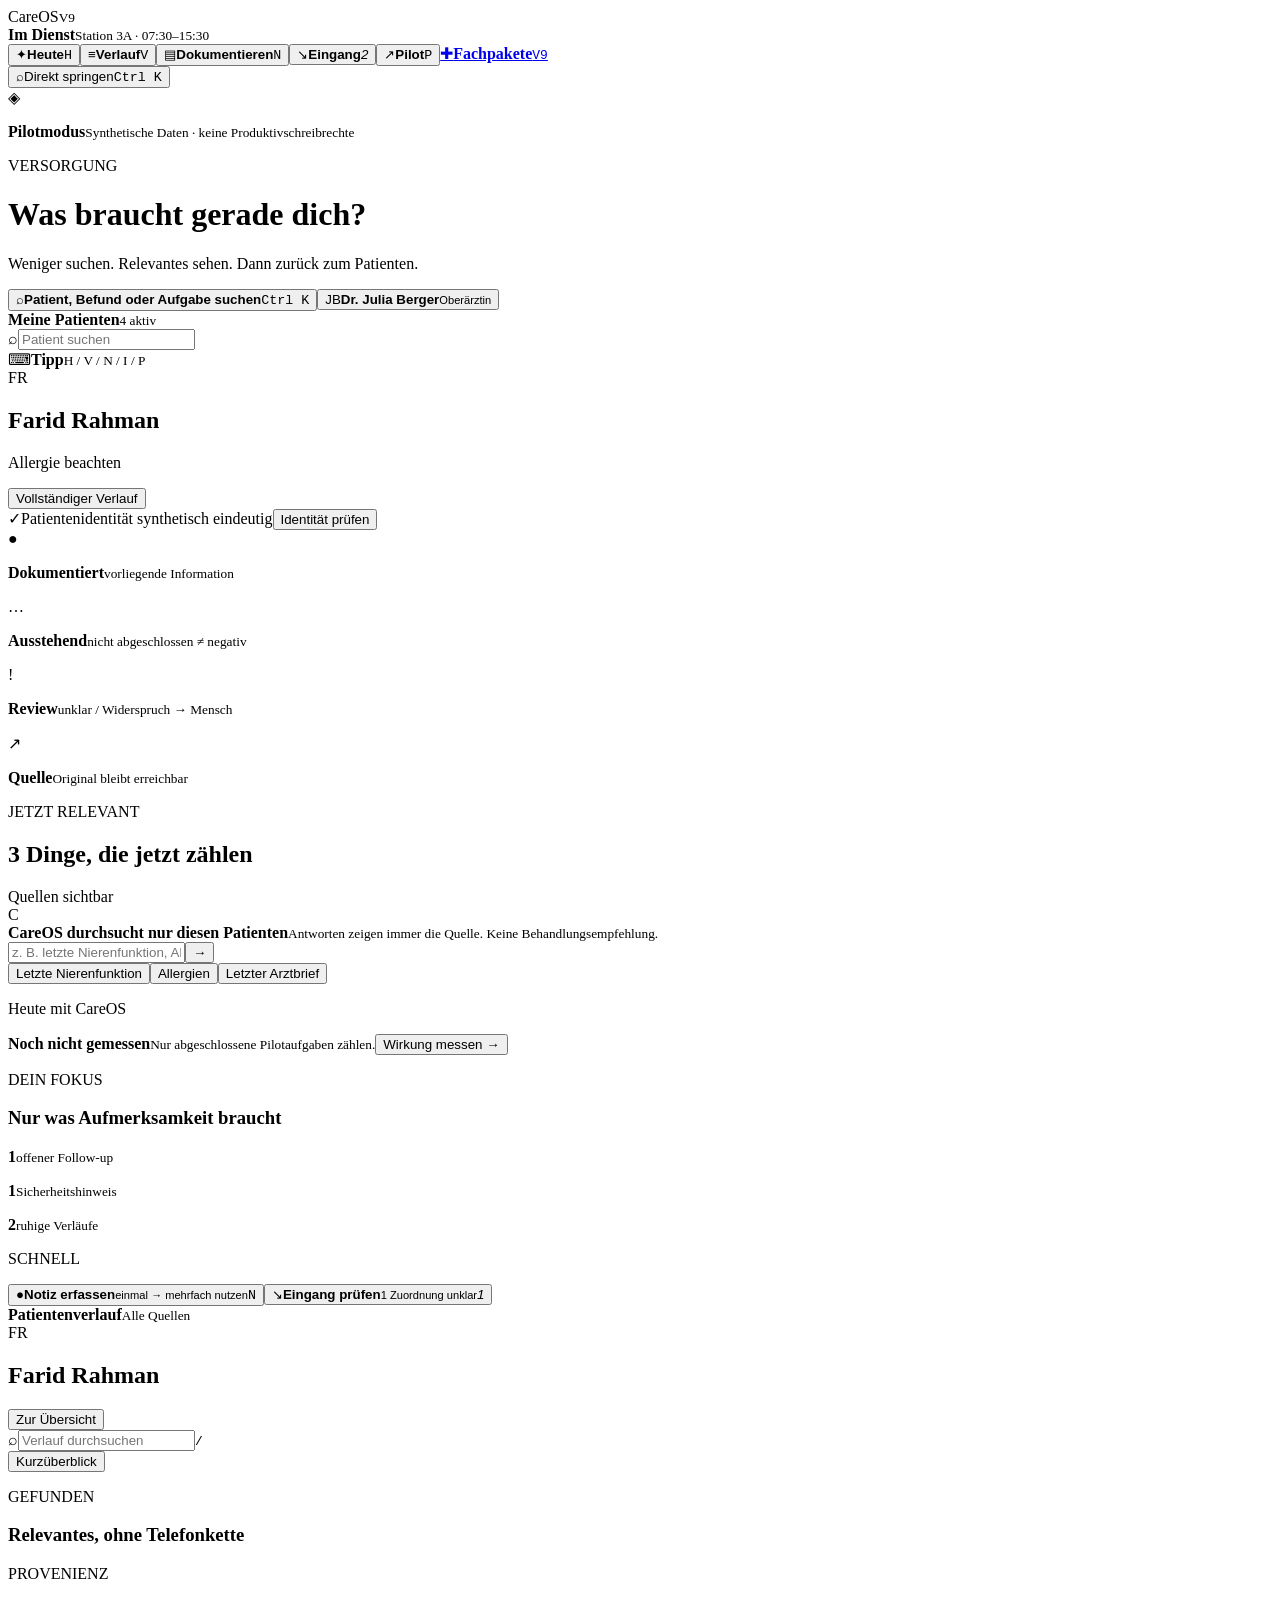
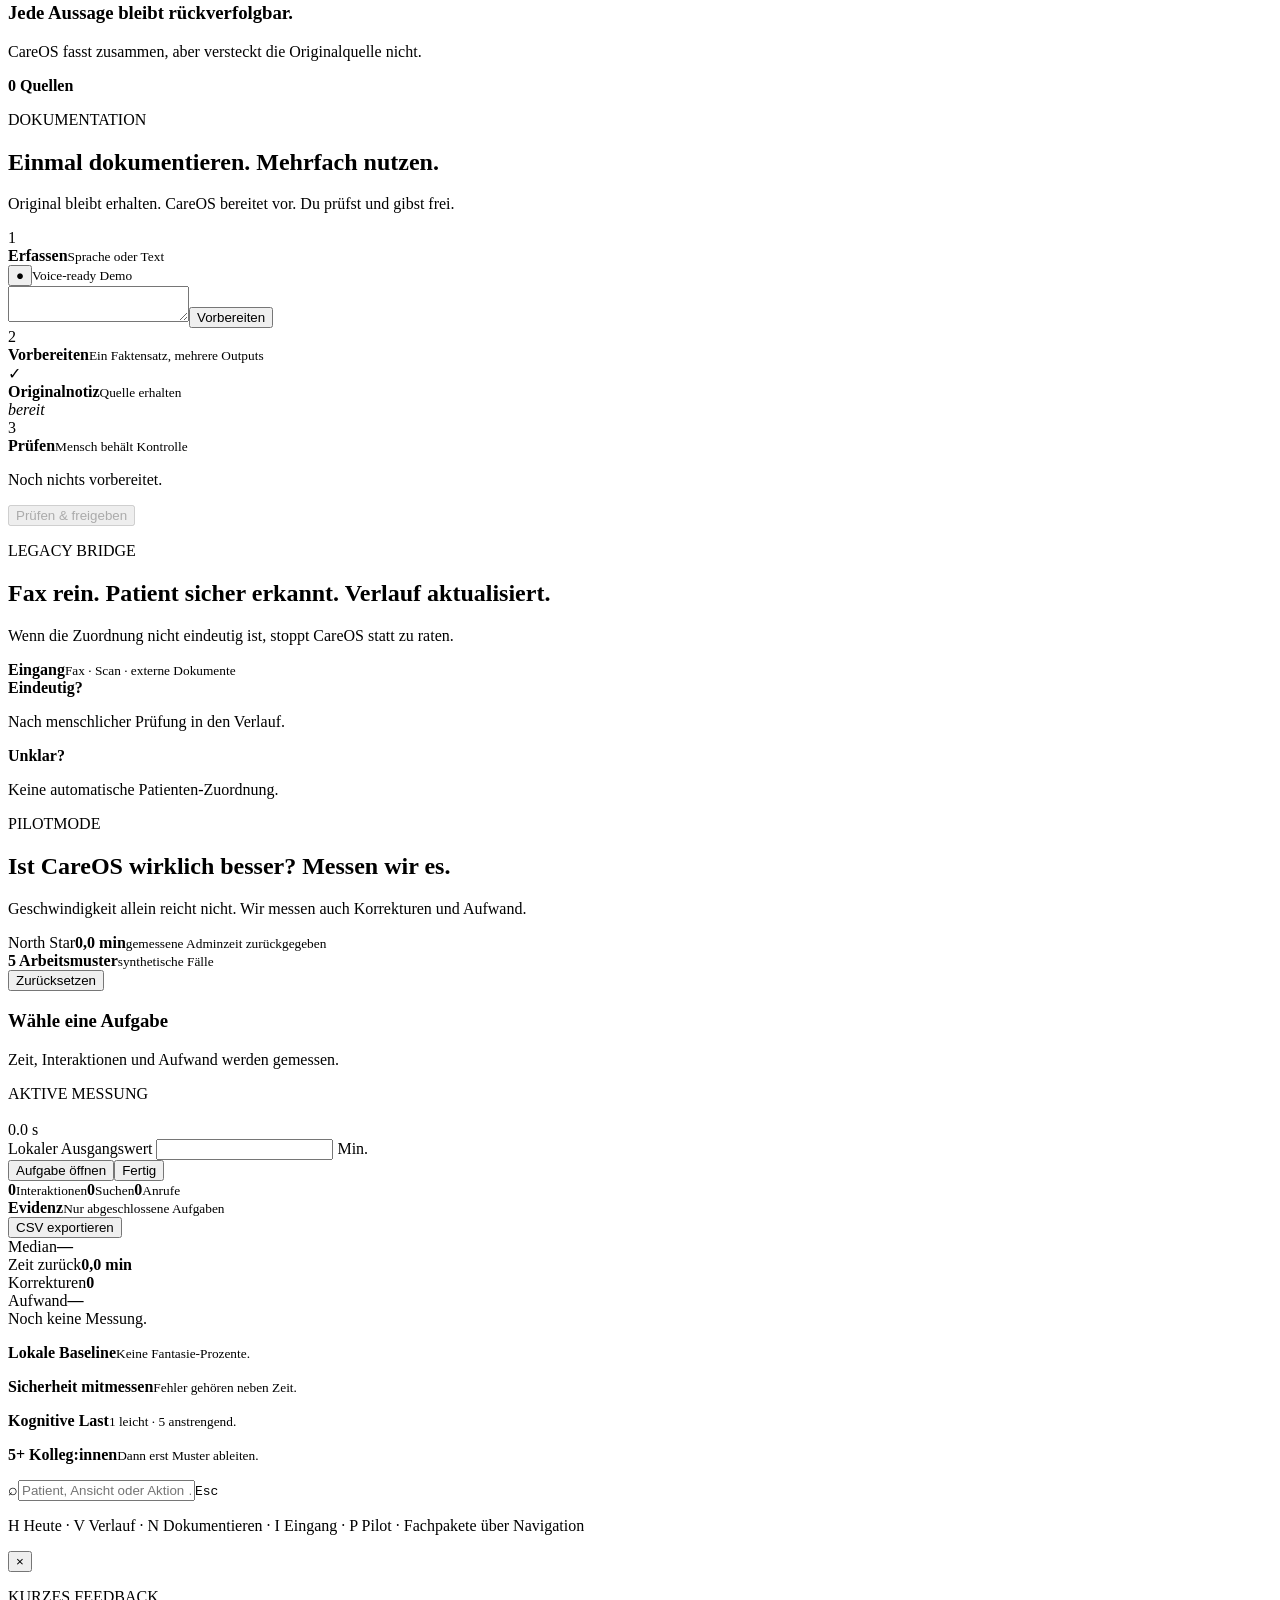
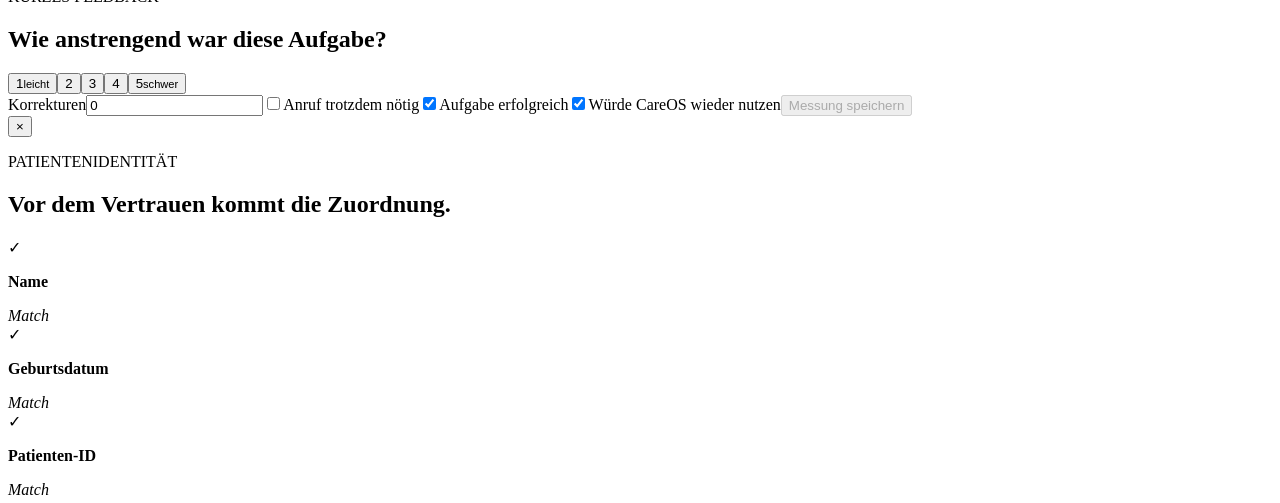
==== commit 767adf9c: "design: surface clinical state grammar in patient focus" ====
--- a/app/static/index.html
+++ b/app/static/index.html
@@ -1,5 +1,5 @@
-<!doctype html><html lang="de"><head><meta charset="utf-8"><meta name="viewport" content="width=device-width,initial-scale=1"><title>CareOS V9 — klinische Arbeit, ohne die Suche</title><link rel="stylesheet" href="/static/styles.css"></head><body><div class="shell"><aside class="sidebar"><div class="brand">Care<span>OS</span><small>V9</small></div><div class="shift-chip"><i></i><span><b>Im Dienst</b><small>Station 3A · 07:30–15:30</small></span></div><nav><button class="nav active" data-view="focus"><span>✦</span><b>Heute</b><kbd>H</kbd></button><button class="nav" data-view="history"><span>≡</span><b>Verlauf</b><kbd>V</kbd></button><button class="nav" data-view="docs"><span>▤</span><b>Dokumentieren</b><kbd>N</kbd></button><button class="nav" data-view="inbox"><span>↘</span><b>Eingang</b><em id="inboxCount">2</em></button><button class="nav" data-view="pilot"><span>↗</span><b>Pilot</b><kbd>P</kbd></button><a class="nav" href="/specialty"><span>✚</span><b>Fachpakete</b><kbd>V9</kbd></a></nav><div class="sidebar-bottom"><button class="command-hint" id="commandOpen"><span>⌕</span><span>Direkt springen</span><kbd>Ctrl K</kbd></button><div class="trust-mini"><span>◈</span><p><b>Pilotmodus</b><small>Synthetische Daten · keine Produktivschreibrechte</small></p></div></div></aside><main><header class="topbar"><div><p class="eyebrow" id="eyebrow">VERSORGUNG</p><h1 id="pageTitle">Was braucht gerade dich?</h1><p class="sub" id="pageSub">Weniger suchen. Relevantes sehen. Dann zurück zum Patienten.</p></div><div class="top-actions"><button class="top-search" id="topSearch"><span>⌕</span><b>Patient, Befund oder Aufgabe suchen</b><kbd>Ctrl K</kbd></button><button class="profile"><span class="avatar small">JB</span><span><b>Dr. Julia Berger</b><small>Oberärztin</small></span></button></div></header>
-<section class="view active" id="focusView"><div class="focus-grid"><aside class="patient-rail panel"><div class="rail-title"><span><b>Meine Patienten</b><small>4 aktiv</small></span></div><div class="patient-search"><span>⌕</span><input id="patientSearch" placeholder="Patient suchen"></div><div id="patientList" class="patient-list"></div><div class="rail-footer"><span>⌨</span><span><b>Tipp</b><small>H / V / N / I / P</small></span></div></aside><section class="focus-main"><article class="patient-hero panel"><div class="identity-line"><div class="identity-left"><span class="avatar" id="focusAvatar">FR</span><div><div class="name-line"><h2 id="focusName">Farid Rahman</h2><span class="patient-state attention" id="focusStatus">Allergie beachten</span></div><p id="focusMeta"></p></div></div><div><button class="quiet-btn" id="openHistoryBtn">Vollständiger Verlauf</button></div></div><div class="patient-safety-line"><span>✓</span><span id="identityProof">Patientenidentität synthetisch eindeutig</span><button id="identityDetails">Identität prüfen</button></div></article><article class="attention-card panel"><div class="attention-header"><div><p class="eyebrow">JETZT RELEVANT</p><h2 id="focusHeadline">3 Dinge, die jetzt zählen</h2></div><span class="calm-badge">Quellen sichtbar</span></div><div id="focusFacts" class="fact-grid"></div><div class="next-action safe" id="nextAction"></div></article><article class="ask-card panel"><div class="ask-head"><span class="care-orb">C</span><div><b>CareOS durchsucht nur diesen Patienten</b><small>Antworten zeigen immer die Quelle. Keine Behandlungsempfehlung.</small></div></div><div class="ask-box"><input id="askInput" placeholder="z. B. letzte Nierenfunktion, Allergien …"><button id="askBtn">→</button></div><div class="suggestions"><button data-q="Letzte Nierenfunktion">Letzte Nierenfunktion</button><button data-q="Allergien">Allergien</button><button data-q="Letzter Arztbrief">Letzter Arztbrief</button></div><div id="askAnswer" class="ask-answer hidden"></div></article></section><aside class="right-rail"><article class="time-card panel"><p>Heute mit CareOS</p><strong id="todaySaved">Noch nicht gemessen</strong><small>Nur abgeschlossene Pilotaufgaben zählen.</small><button class="text-link" data-view-jump="pilot">Wirkung messen →</button></article><article class="queue-card panel"><p class="eyebrow">DEIN FOKUS</p><h3>Nur was Aufmerksamkeit braucht</h3><div class="queue-row"><span class="dot warn"></span><p><b>1</b><small>offener Follow-up</small></p></div><div class="queue-row"><span class="dot red"></span><p><b>1</b><small>Sicherheitshinweis</small></p></div><div class="queue-row"><span class="dot green"></span><p><b>2</b><small>ruhige Verläufe</small></p></div></article><article class="quick-actions panel"><p class="eyebrow">SCHNELL</p><button data-view-jump="docs"><span>●</span><span><b>Notiz erfassen</b><small>einmal → mehrfach nutzen</small></span><kbd>N</kbd></button><button data-view-jump="inbox"><span>↘</span><span><b>Eingang prüfen</b><small>1 Zuordnung unklar</small></span><em>1</em></button></article></aside></div></section>
+<!doctype html><html lang="de"><head><meta charset="utf-8"><meta name="viewport" content="width=device-width,initial-scale=1"><title>CareOS V9 — klinische Arbeit, ohne die Suche</title><link rel="stylesheet" href="/static/styles.css"><link rel="stylesheet" href="/static/clinical-theme.css"></head><body><div class="shell"><aside class="sidebar"><div class="brand">Care<span>OS</span><small>V9</small></div><div class="shift-chip"><i></i><span><b>Im Dienst</b><small>Station 3A · 07:30–15:30</small></span></div><nav><button class="nav active" data-view="focus"><span>✦</span><b>Heute</b><kbd>H</kbd></button><button class="nav" data-view="history"><span>≡</span><b>Verlauf</b><kbd>V</kbd></button><button class="nav" data-view="docs"><span>▤</span><b>Dokumentieren</b><kbd>N</kbd></button><button class="nav" data-view="inbox"><span>↘</span><b>Eingang</b><em id="inboxCount">2</em></button><button class="nav" data-view="pilot"><span>↗</span><b>Pilot</b><kbd>P</kbd></button><a class="nav" href="/specialty"><span>✚</span><b>Fachpakete</b><kbd>V9</kbd></a></nav><div class="sidebar-bottom"><button class="command-hint" id="commandOpen"><span>⌕</span><span>Direkt springen</span><kbd>Ctrl K</kbd></button><div class="trust-mini"><span>◈</span><p><b>Pilotmodus</b><small>Synthetische Daten · keine Produktivschreibrechte</small></p></div></div></aside><main><header class="topbar"><div><p class="eyebrow" id="eyebrow">VERSORGUNG</p><h1 id="pageTitle">Was braucht gerade dich?</h1><p class="sub" id="pageSub">Weniger suchen. Relevantes sehen. Dann zurück zum Patienten.</p></div><div class="top-actions"><button class="top-search" id="topSearch"><span>⌕</span><b>Patient, Befund oder Aufgabe suchen</b><kbd>Ctrl K</kbd></button><button class="profile"><span class="avatar small">JB</span><span><b>Dr. Julia Berger</b><small>Oberärztin</small></span></button></div></header>
+<section class="view active" id="focusView"><div class="focus-grid"><aside class="patient-rail panel"><div class="rail-title"><span><b>Meine Patienten</b><small>4 aktiv</small></span></div><div class="patient-search"><span>⌕</span><input id="patientSearch" placeholder="Patient suchen"></div><div id="patientList" class="patient-list"></div><div class="rail-footer"><span>⌨</span><span><b>Tipp</b><small>H / V / N / I / P</small></span></div></aside><section class="focus-main"><article class="patient-hero panel"><div class="identity-line"><div class="identity-left"><span class="avatar" id="focusAvatar">FR</span><div><div class="name-line"><h2 id="focusName">Farid Rahman</h2><span class="patient-state attention" id="focusStatus">Allergie beachten</span></div><p id="focusMeta"></p></div></div><div><button class="quiet-btn" id="openHistoryBtn">Vollständiger Verlauf</button></div></div><div class="patient-safety-line"><span>✓</span><span id="identityProof">Patientenidentität synthetisch eindeutig</span><button id="identityDetails">Identität prüfen</button></div></article><div class="state-grammar" aria-label="Klinische Statusbedeutung"><div class="state-key final"><span>●</span><p><b>Dokumentiert</b><small>vorliegende Information</small></p></div><div class="state-key pending"><span>…</span><p><b>Ausstehend</b><small>nicht abgeschlossen ≠ negativ</small></p></div><div class="state-key review"><span>!</span><p><b>Review</b><small>unklar / Widerspruch → Mensch</small></p></div><div class="state-key source"><span>↗</span><p><b>Quelle</b><small>Original bleibt erreichbar</small></p></div></div><article class="attention-card panel"><div class="attention-header"><div><p class="eyebrow">JETZT RELEVANT</p><h2 id="focusHeadline">3 Dinge, die jetzt zählen</h2></div><span class="calm-badge">Quellen sichtbar</span></div><div id="focusFacts" class="fact-grid"></div><div class="next-action safe" id="nextAction"></div></article><article class="ask-card panel"><div class="ask-head"><span class="care-orb">C</span><div><b>CareOS durchsucht nur diesen Patienten</b><small>Antworten zeigen immer die Quelle. Keine Behandlungsempfehlung.</small></div></div><div class="ask-box"><input id="askInput" placeholder="z. B. letzte Nierenfunktion, Allergien …"><button id="askBtn">→</button></div><div class="suggestions"><button data-q="Letzte Nierenfunktion">Letzte Nierenfunktion</button><button data-q="Allergien">Allergien</button><button data-q="Letzter Arztbrief">Letzter Arztbrief</button></div><div id="askAnswer" class="ask-answer hidden"></div></article></section><aside class="right-rail"><article class="time-card panel"><p>Heute mit CareOS</p><strong id="todaySaved">Noch nicht gemessen</strong><small>Nur abgeschlossene Pilotaufgaben zählen.</small><button class="text-link" data-view-jump="pilot">Wirkung messen →</button></article><article class="queue-card panel"><p class="eyebrow">DEIN FOKUS</p><h3>Nur was Aufmerksamkeit braucht</h3><div class="queue-row"><span class="dot warn"></span><p><b>1</b><small>offener Follow-up</small></p></div><div class="queue-row"><span class="dot red"></span><p><b>1</b><small>Sicherheitshinweis</small></p></div><div class="queue-row"><span class="dot green"></span><p><b>2</b><small>ruhige Verläufe</small></p></div></article><article class="quick-actions panel"><p class="eyebrow">SCHNELL</p><button data-view-jump="docs"><span>●</span><span><b>Notiz erfassen</b><small>einmal → mehrfach nutzen</small></span><kbd>N</kbd></button><button data-view-jump="inbox"><span>↘</span><span><b>Eingang prüfen</b><small>1 Zuordnung unklar</small></span><em>1</em></button></article></aside></div></section>
 <section class="view" id="historyView"><div class="history-layout"><aside class="patient-rail panel history-patients"><div class="rail-title"><span><b>Patientenverlauf</b><small>Alle Quellen</small></span></div><div id="historyPatientList" class="patient-list"></div></aside><section class="history-main panel"><div class="history-header"><div class="identity-left"><span class="avatar" id="historyAvatar">FR</span><div><h2 id="historyName">Farid Rahman</h2><p id="historyMeta"></p></div></div><button class="quiet-btn" id="backToFocus">Zur Übersicht</button></div><div class="history-tools"><div class="big-search"><span>⌕</span><input id="timelineSearch" placeholder="Verlauf durchsuchen"><kbd>/</kbd></div><button class="quiet-btn" id="summaryBtn">Kurzüberblick</button></div><div class="source-chips" id="sourceChips"></div><div id="summaryBanner" class="summary-banner hidden"></div><div class="timeline" id="timeline"></div></section><aside class="history-insights"><article class="panel insight-summary"><p class="eyebrow">GEFUNDEN</p><h3>Relevantes, ohne Telefonkette</h3><div id="historyHighlights"></div></article><article class="panel source-card"><p class="eyebrow">PROVENIENZ</p><h3>Jede Aussage bleibt rückverfolgbar.</h3><p>CareOS fasst zusammen, aber versteckt die Originalquelle nicht.</p><b id="sourceCount">0 Quellen</b></article></aside></div></section>
 <section class="view" id="docsView"><div class="workflow-title"><p class="eyebrow">DOKUMENTATION</p><h2>Einmal dokumentieren. Mehrfach nutzen.</h2><p>Original bleibt erhalten. CareOS bereitet vor. Du prüfst und gibst frei.</p></div><div class="docs-grid"><article class="panel doc-input"><div class="step"><span>1</span><div><b>Erfassen</b><small>Sprache oder Text</small></div></div><div class="voice-bar"><button id="voiceBtn">●</button><small>Voice-ready Demo</small></div><textarea id="docNote"></textarea><button class="primary wide" id="prepareDocs">Vorbereiten</button></article><article class="panel outputs"><div class="step"><span>2</span><div><b>Vorbereiten</b><small>Ein Faktensatz, mehrere Outputs</small></div></div><div id="outputFlow" class="output-flow"><div class="output ready"><span>✓</span><div><b>Originalnotiz</b><small>Quelle erhalten</small></div><em>bereit</em></div></div></article><article class="panel doc-review"><div class="step"><span>3</span><div><b>Prüfen</b><small>Mensch behält Kontrolle</small></div></div><div id="reviewContent" class="review-empty"><p>Noch nichts vorbereitet.</p></div><button class="primary wide" id="approveDocs" disabled>Prüfen & freigeben</button></article></div></section>
 <section class="view" id="inboxView"><div class="workflow-title"><p class="eyebrow">LEGACY BRIDGE</p><h2>Fax rein. Patient sicher erkannt. Verlauf aktualisiert.</h2><p>Wenn die Zuordnung nicht eindeutig ist, stoppt CareOS statt zu raten.</p></div><div class="inbox-grid"><section class="panel inbox-list"><div class="section-head"><div><b>Eingang</b><small>Fax · Scan · externe Dokumente</small></div></div><div id="inboxList"></div></section><section class="panel inbox-detail" id="inboxDetail"></section><aside class="inbox-principles"><article class="panel principle success"><b>Eindeutig?</b><p>Nach menschlicher Prüfung in den Verlauf.</p></article><article class="panel principle danger"><b>Unklar?</b><p>Keine automatische Patienten-Zuordnung.</p></article></aside></div></section>
